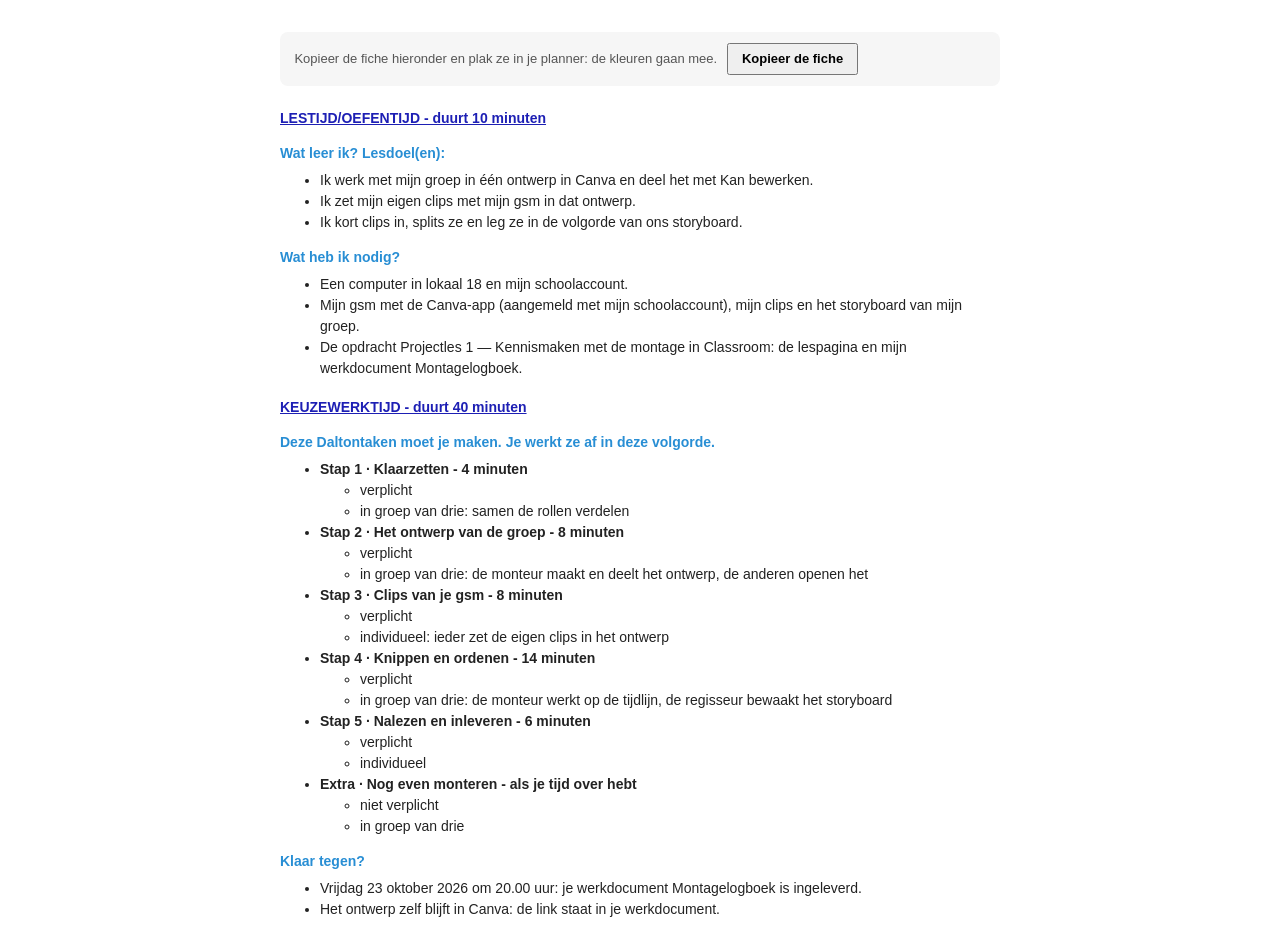
==== dalton-lesfiche.html @ 6241d623 "Projectles 1: Kennismaken met de montage (Dalton @ the movies, Canva) Co-Authored-By: Claude Sonnet " ====
<!DOCTYPE html>
<html lang="nl-BE">
<head>
<meta charset="UTF-8">
<meta name="viewport" content="width=device-width, initial-scale=1">
<title>Dalton-lesfiche · 3MWWE · Projectles 1 — Kennismaken met de montage</title>
<!--
  Dalton-lesfiche voor de leerlingen, in de kleurcode van het Dalton-sjabloon:
    tijdsblokken  #1D1FB4  vet + onderlijnd
    tussenkoppen  #288ED4  vet
    tekst         #222222  (taaktitels vet)
  De opmaak staat INLINE, zodat ze meekomt als je kopieert en plakt in je planner.
  Keuzewerktijd = 50 minuten - instructietijd.
-->
<style>
  body { margin: 2rem auto; max-width: 720px; padding: 0 1rem; background: #fff; }
  .uitleg { font: 13px/1.5 Arial, sans-serif; color: #555; background: #f6f6f6; border-radius: 8px; padding: .7rem .9rem; margin-bottom: 1.4rem; }
  .uitleg button { font: inherit; font-weight: bold; margin-left: .4rem; padding: .25rem .8rem; cursor: pointer; }
</style>
</head>
<body>

<p class="uitleg">Kopieer de fiche hieronder en plak ze in je planner: de kleuren gaan mee.
  <button type="button" id="kopieer">Kopieer de fiche</button> <span id="gemeld"></span></p>

<div id="fiche" style="font-family: 'Open Sans', Arial, sans-serif; font-size: 14px; line-height: 1.5; color: #222222;">
  <p style="margin: 0 0 14px;"><span style="color: #1D1FB4; font-weight: bold; text-decoration: underline;">LESTIJD/OEFENTIJD - duurt 10 minuten</span></p>

  <p style="margin: 0 0 6px; color: #288ED4; font-weight: bold;">Wat leer ik? Lesdoel(en):</p>
  <ul style="margin: 0 0 14px; list-style-type: disc;">
    <li>Ik werk met mijn groep in één ontwerp in Canva en deel het met Kan bewerken.</li>
    <li>Ik zet mijn eigen clips met mijn gsm in dat ontwerp.</li>
    <li>Ik kort clips in, splits ze en leg ze in de volgorde van ons storyboard.</li>
  </ul>

  <p style="margin: 0 0 6px; color: #288ED4; font-weight: bold;">Wat heb ik nodig?</p>
  <ul style="margin: 0 0 18px; list-style-type: disc;">
    <li>Een computer in lokaal 18 en mijn schoolaccount.</li>
    <li>Mijn gsm met de Canva-app (aangemeld met mijn schoolaccount), mijn clips en het storyboard van mijn groep.</li>
    <li>De opdracht Projectles 1 — Kennismaken met de montage in Classroom: de lespagina en mijn werkdocument Montagelogboek.</li>
  </ul>

  <p style="margin: 0 0 14px;"><span style="color: #1D1FB4; font-weight: bold; text-decoration: underline;">KEUZEWERKTIJD - duurt 40 minuten</span></p>

  <p style="margin: 0 0 6px; color: #288ED4; font-weight: bold;">Deze Daltontaken moet je maken. Je werkt ze af in deze volgorde.</p>
  <ul style="margin: 0 0 14px; list-style-type: disc;">
    <li><strong>Stap 1 · Klaarzetten - 4 minuten</strong>
      <ul style="list-style-type: circle;"><li>verplicht</li><li>in groep van drie: samen de rollen verdelen</li></ul></li>
    <li><strong>Stap 2 · Het ontwerp van de groep - 8 minuten</strong>
      <ul style="list-style-type: circle;"><li>verplicht</li><li>in groep van drie: de monteur maakt en deelt het ontwerp, de anderen openen het</li></ul></li>
    <li><strong>Stap 3 · Clips van je gsm - 8 minuten</strong>
      <ul style="list-style-type: circle;"><li>verplicht</li><li>individueel: ieder zet de eigen clips in het ontwerp</li></ul></li>
    <li><strong>Stap 4 · Knippen en ordenen - 14 minuten</strong>
      <ul style="list-style-type: circle;"><li>verplicht</li><li>in groep van drie: de monteur werkt op de tijdlijn, de regisseur bewaakt het storyboard</li></ul></li>
    <li><strong>Stap 5 · Nalezen en inleveren - 6 minuten</strong>
      <ul style="list-style-type: circle;"><li>verplicht</li><li>individueel</li></ul></li>
    <li><strong>Extra · Nog even monteren - als je tijd over hebt</strong>
      <ul style="list-style-type: circle;"><li>niet verplicht</li><li>in groep van drie</li></ul></li>
  </ul>

  <p style="margin: 0 0 6px; color: #288ED4; font-weight: bold;">Klaar tegen?</p>
  <ul style="margin: 0; list-style-type: disc;">
    <li>Vrijdag 23 oktober 2026 om 20.00 uur: je werkdocument Montagelogboek is ingeleverd.</li>
    <li>Het ontwerp zelf blijft in Canva: de link staat in je werkdocument.</li>
  </ul>
</div>

<script>
  // Kopieert de fiche MET opmaak (kleuren, vet, onderlijnd) naar het klembord.
  // 1) moderne klembordfunctie met HTML, 2) oudere manier, 3) anders: fiche selecteren.
  var knop = document.getElementById('kopieer'), melding = document.getElementById('gemeld');
  var fiche = document.getElementById('fiche');
  function selecteer() {
    var bereik = document.createRange(); bereik.selectNodeContents(fiche);
    var sel = window.getSelection(); sel.removeAllRanges(); sel.addRange(bereik);
  }
  function oudeManier() {
    selecteer();
    var gelukt = false;
    try { gelukt = document.execCommand('copy'); } catch (e) { gelukt = false; }
    melding.textContent = gelukt ? 'Gekopieerd. Plak het in je planner.'
                                 : 'De fiche is geselecteerd: druk nu op Cmd + C (of Ctrl + C).';
  }
  knop.addEventListener('click', function () {
    if (navigator.clipboard && window.ClipboardItem) {
      var item = new ClipboardItem({
        'text/html': new Blob([fiche.outerHTML], { type: 'text/html' }),
        'text/plain': new Blob([fiche.innerText], { type: 'text/plain' })
      });
      navigator.clipboard.write([item]).then(function () {
        melding.textContent = 'Gekopieerd. Plak het in je planner.';
      }, oudeManier);
    } else {
      oudeManier();
    }
  });
</script>
</body>
</html>
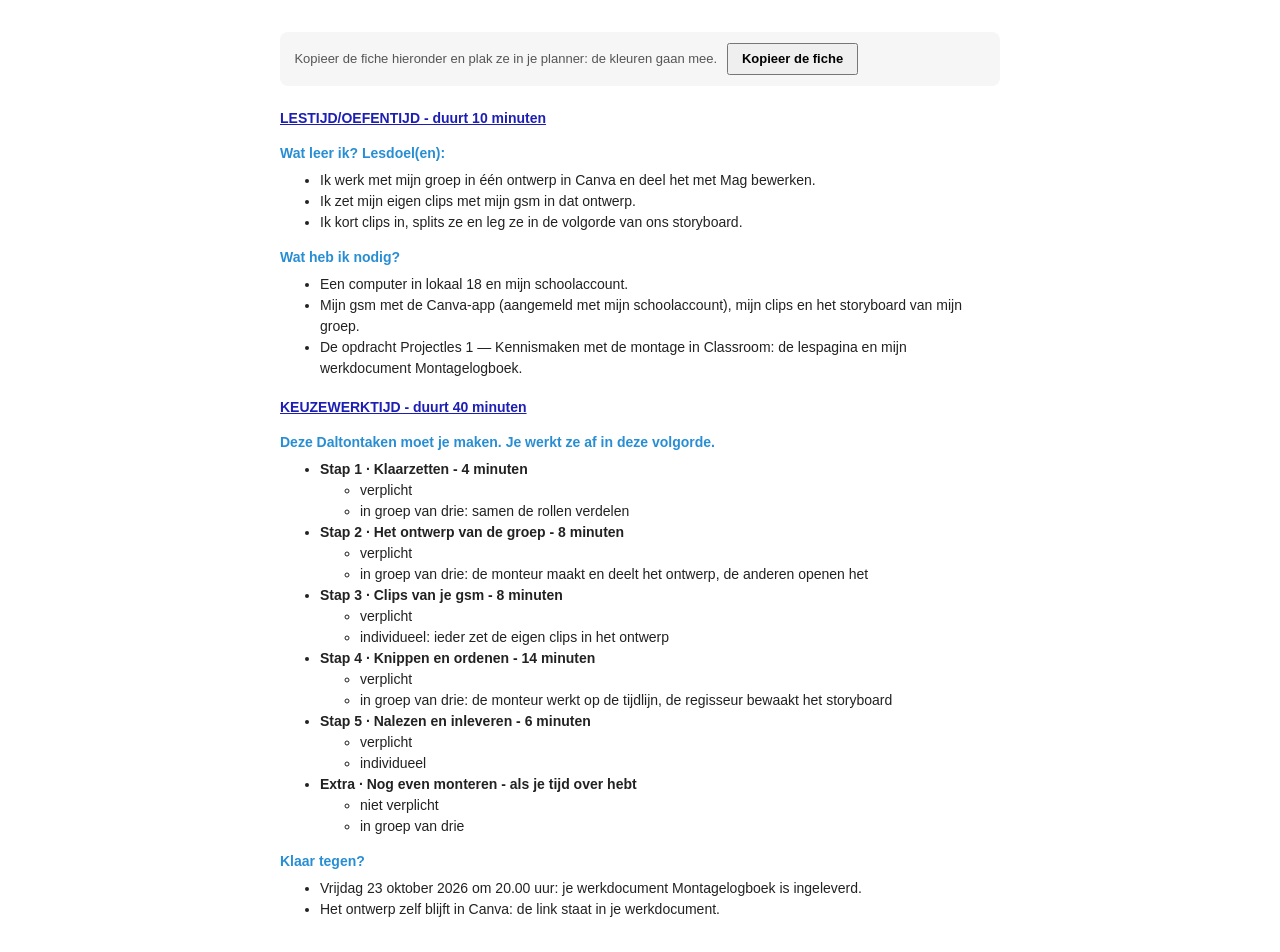
==== commit f0404e0d: "Vraag 4b zonder naam, Mag bewerken overal, Open Canva zichtbaar in Kort Vraag 4b vraagt geen voornaa" ====
--- a/dalton-lesfiche.html
+++ b/dalton-lesfiche.html
@@ -28,7 +28,7 @@
 
   <p style="margin: 0 0 6px; color: #288ED4; font-weight: bold;">Wat leer ik? Lesdoel(en):</p>
   <ul style="margin: 0 0 14px; list-style-type: disc;">
-    <li>Ik werk met mijn groep in één ontwerp in Canva en deel het met Kan bewerken.</li>
+    <li>Ik werk met mijn groep in één ontwerp in Canva en deel het met Mag bewerken.</li>
     <li>Ik zet mijn eigen clips met mijn gsm in dat ontwerp.</li>
     <li>Ik kort clips in, splits ze en leg ze in de volgorde van ons storyboard.</li>
   </ul>
